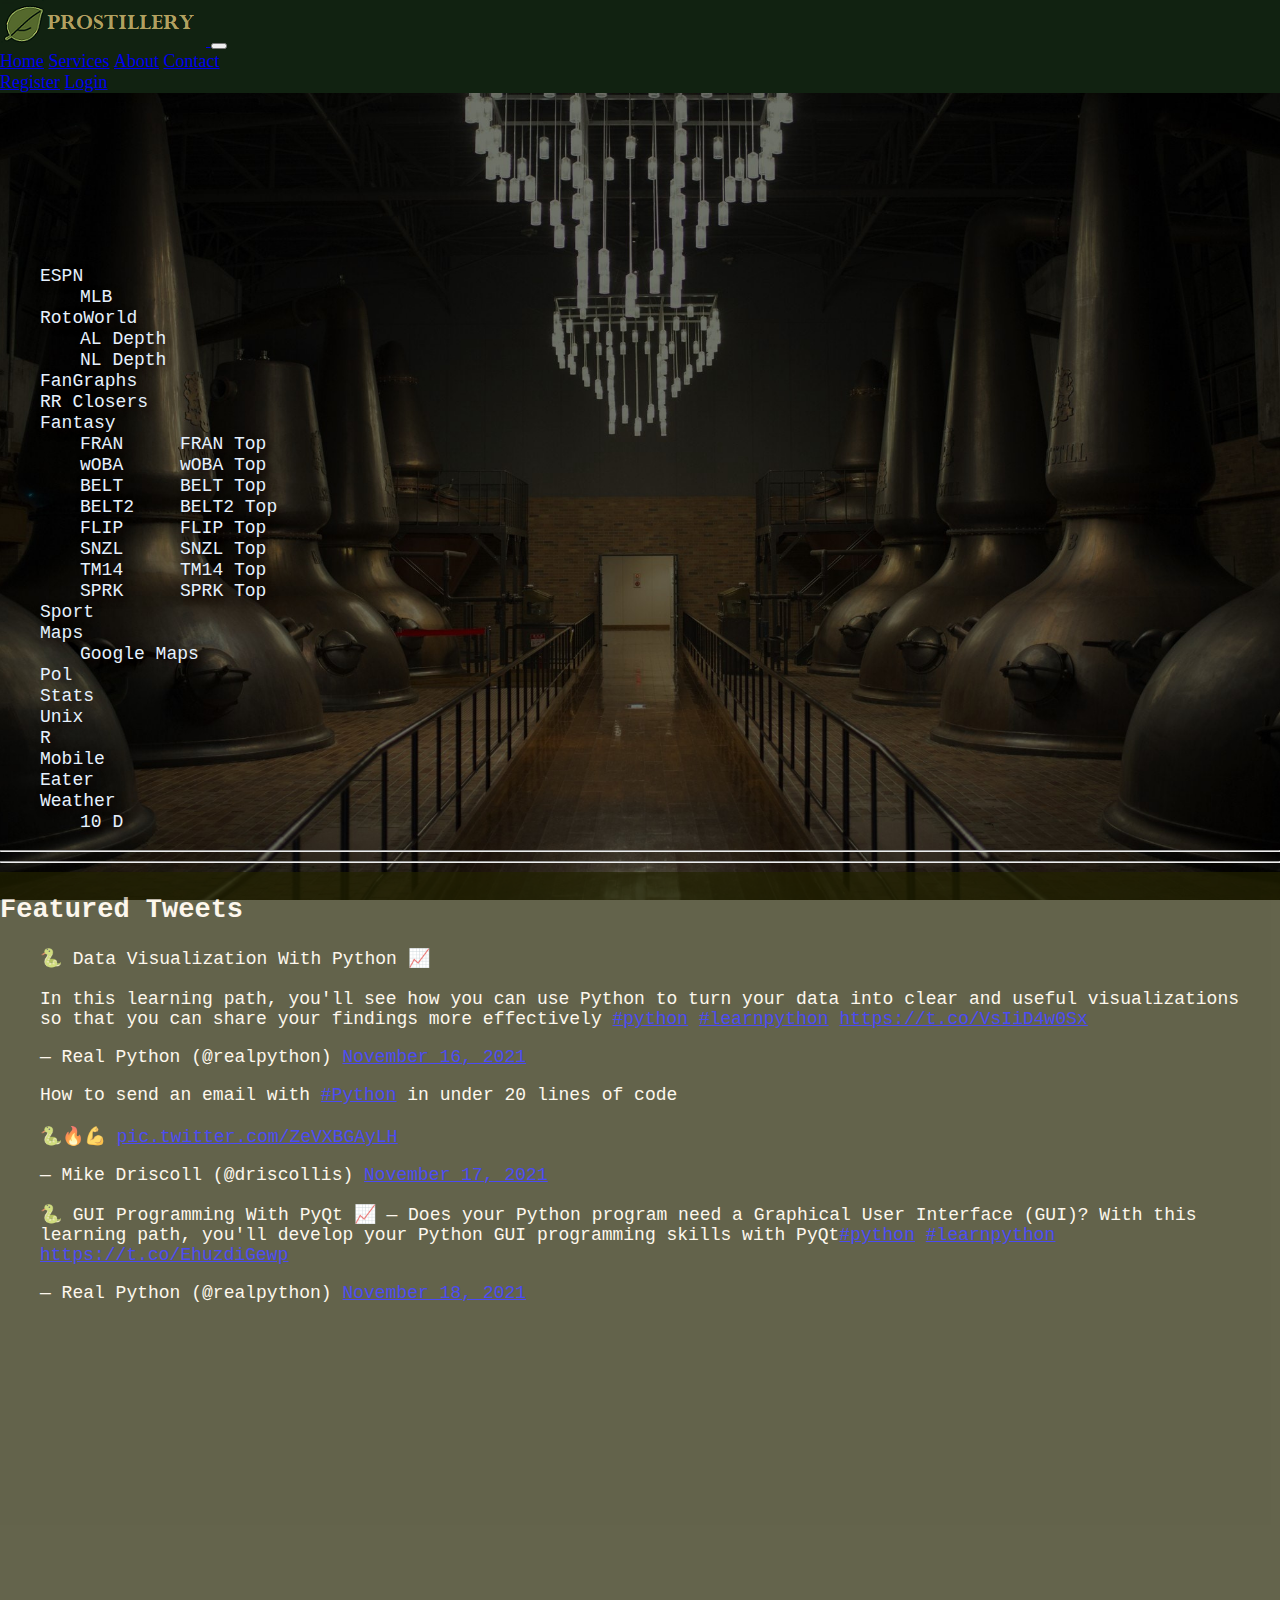
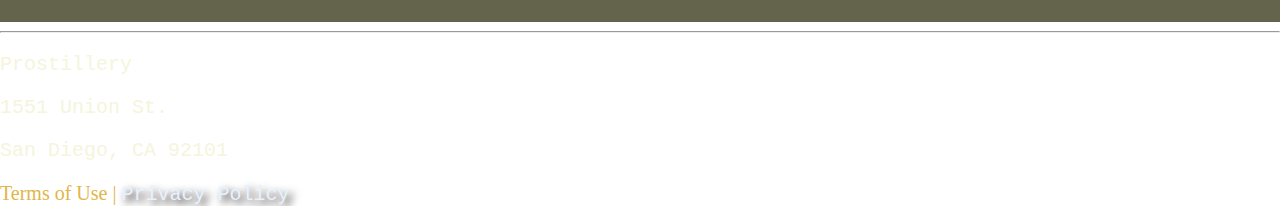
==== site/mobile/index.html @ f38cf7fd "Add files via upload" ====
<!DOCTYPE html>
<html lang="en">
<head>
    <meta charset="utf-8">
    <meta name="viewport" content="width=device-width, initial-scale=1, shrink-to-fit=no">
    <link rel="shortcut icon" href="favicon.png" type="image/png">
    <title>Prostillery</title>
    <link href="style.css" rel="stylesheet" type="text/css">
    <!link rel="stylesheet" href="https://stackpath.bootstrapcdn.com/bootstrap/4.3.1/css/bootstrap.min.css">
    <link href="https://cdn.jsdelivr.net/npm/bootstrap@5.1.3/dist/css/bootstrap.min.css" rel="stylesheet"
          integrity="sha384-1BmE4kWBq78iYhFldvKuhfTAU6auU8tT94WrHftjDbrCEXSU1oBoqyl2QvZ6jIW3" crossorigin="anonymous">
    <link rel="stylesheet" href="https://maxcdn.bootstrapcdn.com/font-awesome/4.7.0/css/font-awesome.min.css">
    <script src="https://code.jquery.com/jquery-3.6.0.js"
            integrity="sha256-H+K7U5CnXl1h5ywQfKtSj8PCmoN9aaq30gDh27Xc0jk=" crossorigin="anonymous"></script>
    <script src="https://cdnjs.cloudflare.com/ajax/libs/popper.js/1.14.7/umd/popper.min.js"></script>
    <script src="https://stackpath.bootstrapcdn.com/bootstrap/4.3.1/js/bootstrap.min.js"></script>
</head>
<body>
<nav class="navbar fixed-top navbar-expand-md navbar-dark bg-dark mb-3" style="background-color: #222200 !important;">
    <div class="container" style="background-color: #112211;">
        <a class="navbar-brand" href="#">
          <img src="logopro.png">
        </a>
        <button type="button" class="navbar-toggler" data-toggle="collapse" data-target="#navbarCollapse">
            <span class="navbar-toggler-icon"></span>
        </button>
        <div class="collapse navbar-collapse navbar-dark" id="navbarCollapse">
            <div class="navbar-nav">
                <a href="#" style="font-family: Garamond;" class="nav-item nav-link active">Home</a>
                <a href="#" style="font-family: Garamond;" class="nav-item nav-link">Services</a>
                <a href="#" style="font-family: Garamond;" class="nav-item nav-link">About</a>
                <a href="#" style="font-family: Garamond;" class="nav-item nav-link">Contact</a>
            </div>
            <div class="navbar-nav  navbar-dark ml-auto">
                <a href="#" style="font-family: Garamond;" class="nav-item nav-link">Register</a>
                <a href="#" style="font-family: Garamond;" class="nav-item nav-link">Login</a>
            </div>
        </div>
    </div>    
</nav>
<div class="container" style="padding: 75px;">
</div>
<div class="container">
    
        <div class="row">
            <div class="col-md-4" style="background-color: #222200; color: oldlace; font-family: Courier;opacity: 1;">
                <h2></h2>
                <div id="list">
                    <p>
<!--                        <iframe src="https://chancest.shinyapps.io/ShinyApps/" frameborder="0" height="500%" width="150%"></iframe>-->
                    </p>
                </div>
            </div>
            <div class="col-md-4">
                <ul style="list-style-type:none;">
                <li>
                    <a href="https://www.espn.com" target="_blank" class="link">ESPN</a>
                    <ul style="list-style-type:none;">
                        <li>
                        <a href="https://www.espn.com/mlb/scoreboard" target="_blank" class="link">MLB</a>
                        </li>
                    </ul>
                </li>
                <li >
                    <a href="http://www.rotoworld.com/playernews/mlb/baseball-player-news" target="_blank" class="link">RotoWorld</a>
                    <ul style="list-style-type:none;">
                        <li>
                        <a href="http://www.rotoworld.com/teams/depth-charts/mlb.aspx" target="_blank" class="link">AL Depth</a>
                        </li>
                        <li>
                        <a href="http://www.rotoworld.com/teams/depth-charts/mlb.aspx?league=National" target="_blank" class="link">NL Depth</a>
                        </li>
                    </ul>
                </li>
                <li>
                    <a href="http://www.fangraphs.com" target="_blank" class="link">FanGraphs</a>
                </li>
                <li>
                    <a href="https://www.rosterresource.com/mlb-closer-depth-chart/" target="_blank" class="link">RR Closers</a>
                </li>
                <li>
                    <a href="https://cherycal.github.io/first/site/sport/fantasy/" target="_blank" class="link">Fantasy</a>
                    <ul style="list-style-type:none;">
                        <nav class="nav1">
                            <li>
                            <a href="https://fantasy.espn.com/baseball/team?leagueId=37863846&teamId=6" target="_blank" class="link">FRAN</a>
                            </li>
                            <li>
                            <a href="https://fantasy.espn.com/baseball/team?leagueId=6455&teamId=2" target="_blank" class="link">wOBA</a>
                            </li>
                            <li>
                            <a href="https://fantasy.espn.com/baseball/team?leagueId=87301&teamId=9" target="_blank" class="link">BELT</a>
							
                            </li>
                            <li>
                            <a href="https://fantasy.espn.com/baseball/team?leagueId=1101689450&teamId=1" target="_blank" class="link">BELT2</a>
                            </li>
                            <li>
                            <a href="https://fantasy.espn.com/baseball/team?leagueId=3154&teamId=7" target="_blank" class="link">FLIP</a>
                            </li>
                            <li>
                            <a href="https://fantasy.espn.com/baseball/team?leagueId=1305684057&teamId=8" target="_blank" class="link">SNZL</a>
                            </li>
                            <li>
                                <a href="https://fantasy.espn.com/baseball/team?leagueId=2692&teamId=35" target="_blank" class="link">TM14</a>
                            </li>
                            <li>
                            <a href="https://fantasy.espn.com/baseball/team?leagueId=162788&teamId=4" target="_blank" class="link">SPRK</a>
                            </li>
                        </nav>
                        <nav class="nav2">
                            <li>
                                <a href="https://fantasy.espn.com/baseball/league?leagueId=37863846" target="_blank" class="link">FRAN Top</a>
                            </li>
                            <li>
                                <a href="https://fantasy.espn.com/baseball/league?leagueId=6455" target="_blank" class="link">wOBA Top</a>
                            </li>
                            <li>
                                <a href="https://fantasy.espn.com/baseball/league?leagueId=87301" target="_blank" class="link">BELT Top</a>
                            </li>
                            <li>
                                <a href="https://fantasy.espn.com/baseball/league?leagueId=1101689450" target="_blank" class="link">BELT2 Top</a>
                            </li>
                            <li>
                                <a href="https://fantasy.espn.com/baseball/league?leagueId=3154" target="_blank" class="link">FLIP Top</a>
                            </li>
                            <li>
                                <a href="https://fantasy.espn.com/baseball/league?leagueId=1305684057" target="_blank" class="link">SNZL Top</a>
                            </li>
                            <li>
                                <a href="https://fantasy.espn.com/baseball/league?leagueId=2692" target="_blank" class="link">TM14 Top</a>
                            </li>
							 <li>
                                <a href="https://fantasy.espn.com/baseball/league?leagueId=162788" target="_blank" class="link">SPRK Top</a>
                            </li>
                        </nav>
                    </ul>
                </li>
                <nav class="nav3">
                    <li>
                        <a href="https://cherycal.github.io/first/site/sport/" class="link">Sport</a>
                    </li>
                    <li>
                        <a href="https://cherycal.github.io/first/site/maps/" class="link">Maps</a>
                        <ul style="list-style-type:none;">
                            <li>
                            <a href="https://www.google.com/maps/@32.7186235,-117.1676501,15z?hl=en" target="_blank" class="link">Google Maps</a>
                            </li>
                        </ul>
                    </li>
                    <li>
                        <a href="https://cherycal.github.io/first/site/pol/" class="link">Pol</a>
                    </li>
                    <li>
                        <a href="https://cherycal.github.io/first/site/stats/" class="link">Stats</a>
                    </li>
                    <li>
                        <a href="https://cherycal.github.io/first/site/unix/" class="link">Unix</a>
                    </li>
		    <li>
                        <a href="http://192.168.0.11:3838/sample-apps/hello/" target="_blank" class="link">R</a>
                    </li>
                    <li>
                        <a href="https://cherycal.github.io/first/site/mobile/" class="link">Mobile</a>
                    </li>
                    <li>
                        <a href="https://sandiego.eater.com/" target="_blank" class="link">Eater</a>
                    </li>
                    <li>
                        <a href="https://cherycal.github.io/first/site/weather/" class="link">Weather</a>
                        <ul style="list-style-type:none;">
                            <li>
                            <a href="https://www.wunderground.com/forecast/us/ca/san-diego/32.72,-117.16" target="_blank" class="link">10 D</a>
                            </li>
                        </ul>
                    </li>
                </nav>
            </ul>
            </div>
            <div class="col-md-4" style="background-color: #222200; color: oldlace; font-family: Courier;opacity: 1;">
<!--                <h2>Featured Graph:</h2>-->
<!--                <h2>wOBA by Age</h2>-->
<!--                <div style="position:relative;padding-bottom:120.00%;">-->
<!--					<iframe style="width:100%;height:100%;position:absolute;left:0px;top:0px;"-->
<!--						frameborder="0" width="150%" height="185%"-->
<!--						allowfullscreen allow="autoplay"-->
<!--						src="woba2.gif">-->
<!--					</iframe>-->
<!--				</div>-->
            </div>
        </div>
    <hr>
    <hr>
    <div class="row">
        <div class="col-md-4" style="background-color: #222200; color: oldlace; font-family: Courier;opacity: .7;">
<!--                <h2>Bootstrap tutorial</h2>-->
<!--                <p><a href="https://www.tutorialrepublic.com/twitter-bootstrap-tutorial/"-->
<!--                      target="_blank" class="btn btn-dark">Learn More »</a></p>-->
        </div>
        <div class="col-md-4">

<!--            <p><a href="https://www.tutorialrepublic.com/html-tutorial/" target="_blank" class="btn btn-warning">Learn More »</a></p>-->
        </div>
        <div class="col-md-4" style="background-color: #222200; color: oldlace; font-family: Courier;opacity: .7;
                height: 750px; overflow-y: scroll;">
            <h2>Featured Tweets</h2>
            <blockquote class="twitter-tweet"><p lang="en" dir="ltr">🐍 Data Visualization With Python 📈<br>
                <br>In this learning path, you&#39;ll see how you can use Python to turn your data into
                clear and useful visualizations so that you can share your findings more effectively
                <a href="https://twitter.com/hashtag/python?src=hash&amp;ref_src=twsrc%5Etfw">#python</a>
                <a href="https://twitter.com/hashtag/learnpython?src=hash&amp;ref_src=twsrc%5Etfw">#learnpython</a>
                <a href="https://t.co/VsIiD4w0Sx">https://t.co/VsIiD4w0Sx</a></p>&mdash; Real Python (@realpython)
                <a href="https://twitter.com/realpython/status/1460472741539241986?ref_src=twsrc%5Etfw">November 16, 2021</a>
            </blockquote>
            <blockquote class="twitter-tweet"><p lang="en" dir="ltr">How to send an email with 
                <a href="https://twitter.com/hashtag/Python?src=hash&amp;ref_src=twsrc%5Etfw">#Python</a> in under 20 lines of code<br>
                <br>🐍🔥💪 <a href="https://t.co/ZeVXBGAyLH">pic.twitter.com/ZeVXBGAyLH</a></p>&mdash; Mike Driscoll (@driscollis) 
                <a href="https://twitter.com/driscollis/status/1461046154045661195?ref_src=twsrc%5Etfw">November 17, 2021</a>
            </blockquote>
            <blockquote class="twitter-tweet"><p lang="en" dir="ltr">🐍 GUI Programming With PyQt 📈 — Does your Python program 
                need a Graphical User Interface (GUI)? With this learning path, you&#39;ll develop your Python GUI programming
                 skills with PyQt<a href="https://twitter.com/hashtag/python?src=hash&amp;ref_src=twsrc%5Etfw">#python</a> 
                 <a href="https://twitter.com/hashtag/learnpython?src=hash&amp;ref_src=twsrc%5Etfw">#learnpython</a> 
                 <a href="https://t.co/EhuzdiGewp">https://t.co/EhuzdiGewp</a></p>&mdash; Real Python (@realpython) 
                 <a href="https://twitter.com/realpython/status/1461197630235713538?ref_src=twsrc%5Etfw">November 18, 2021</a>
            </blockquote> 
            <script async src="https://platform.twitter.com/widgets.js" charset="utf-8"></script>
        </div>
    </div>
    <hr>
    <footer>
        <div class="row">
            <div class="col-md-6">
                <div class="contact" style="font-size: 1.25rem;">
                    <p>  Prostillery</p>
                    <p>  1551 Union St.</p>
                    <p>  San Diego, CA 92101</p>
                </div>
            </div>
            <div class="col-md-6 text-md-right" style="font-size: 1.25rem;>
                <a href="#" class="link">Terms of Use</a> 
                <span class="text-muted mx-2">|</span> 
                <a href="#" class="link">Privacy Policy</a>
            </div>
        </div>
    </footer>
</div>
</body>
</html>
---- site/mobile/style.css ----
header{
	position: fixed;
	width:100%;
	background: #222200;
}

body {
	background-image: url("dist_dark.jpg");
	background-position: top;
  	background-repeat: no-repeat;
	background-size: cover;
	background-attachment: fixed;
	min-height: 800px;
	height: 100%;
	/*
	width: 900 px;
	*/
	margin: auto;
	font-size: large;
	color: #E0B649;
}

main {
	min-height: 1600px;
}


main .images {
	float: right;
}



header h2{
	padding-top: 10px;
	padding-left: 10px;
	font-family: Courier;
	color: darkgoldenrod;
}

div.header-links {
	padding-top: 20px;
	padding-bottom: 20px;
	font-size: 10pt;
	text-align: center;
}

div.header-links-2 {
	
}



div.footer-links {
	padding: 25px;

}

div.footer-links-2 {
	padding: 25px;
}


div.contact {
	font-family: Courier;
	color: beige;
	
}

footer nav{
	float: right;
	width: 255px;
	
}

a.link {
	font-family: Courier;
	text-shadow: 4px 4px 8px #100000;
	color: #e6f2ff;
	text-decoration: none;
}

a.head-link {
	font-family: Courier;
	text-shadow: 4px 4px 8px #100000;
	color: #e6f2ff;
	opacity: .9;
	text-decoration: none;
	justify-content: center;
}

a.foot-link {
	font-family: Courier;
	text-shadow: 4px 4px 8px #100000;
	color: #e6f2ff;
	opacity: .9;
	text-decoration: none;
	justify-content: center;
}

a.home-link {
	font-family: "Courier";
	font-size: 24pt;
	color: darkgoldenrod;
	text-decoration: none;
}

a.link:hover {
	background:#222200;
	text-decoration: none;
	color: #f3ffe6;
	font-weight: bold;
	opacity: 1;
}

/*
p.link {
	background: #2f2f00;
	border: 10px black;
	padding-left: 80px;
	padding-right: 80px;
	padding-top: 20px;
	padding-bottom: 20px;
}
*/

p.second {
	float: right;
	background: black;
	color: grey;
	border: 10px black;
	padding-left: 140px;
	padding-right: 140px;
	padding-top: 20px;
	padding-bottom: 20px;
}

nav.nav1{
	width: 100px;
	float: left;
}

nav.nav2{
	width: 100px;
	float: left;
}

nav.nav3{
	clear: both;
}

.nav.navbar-brand a {
    color: darkgoldenrod;
}
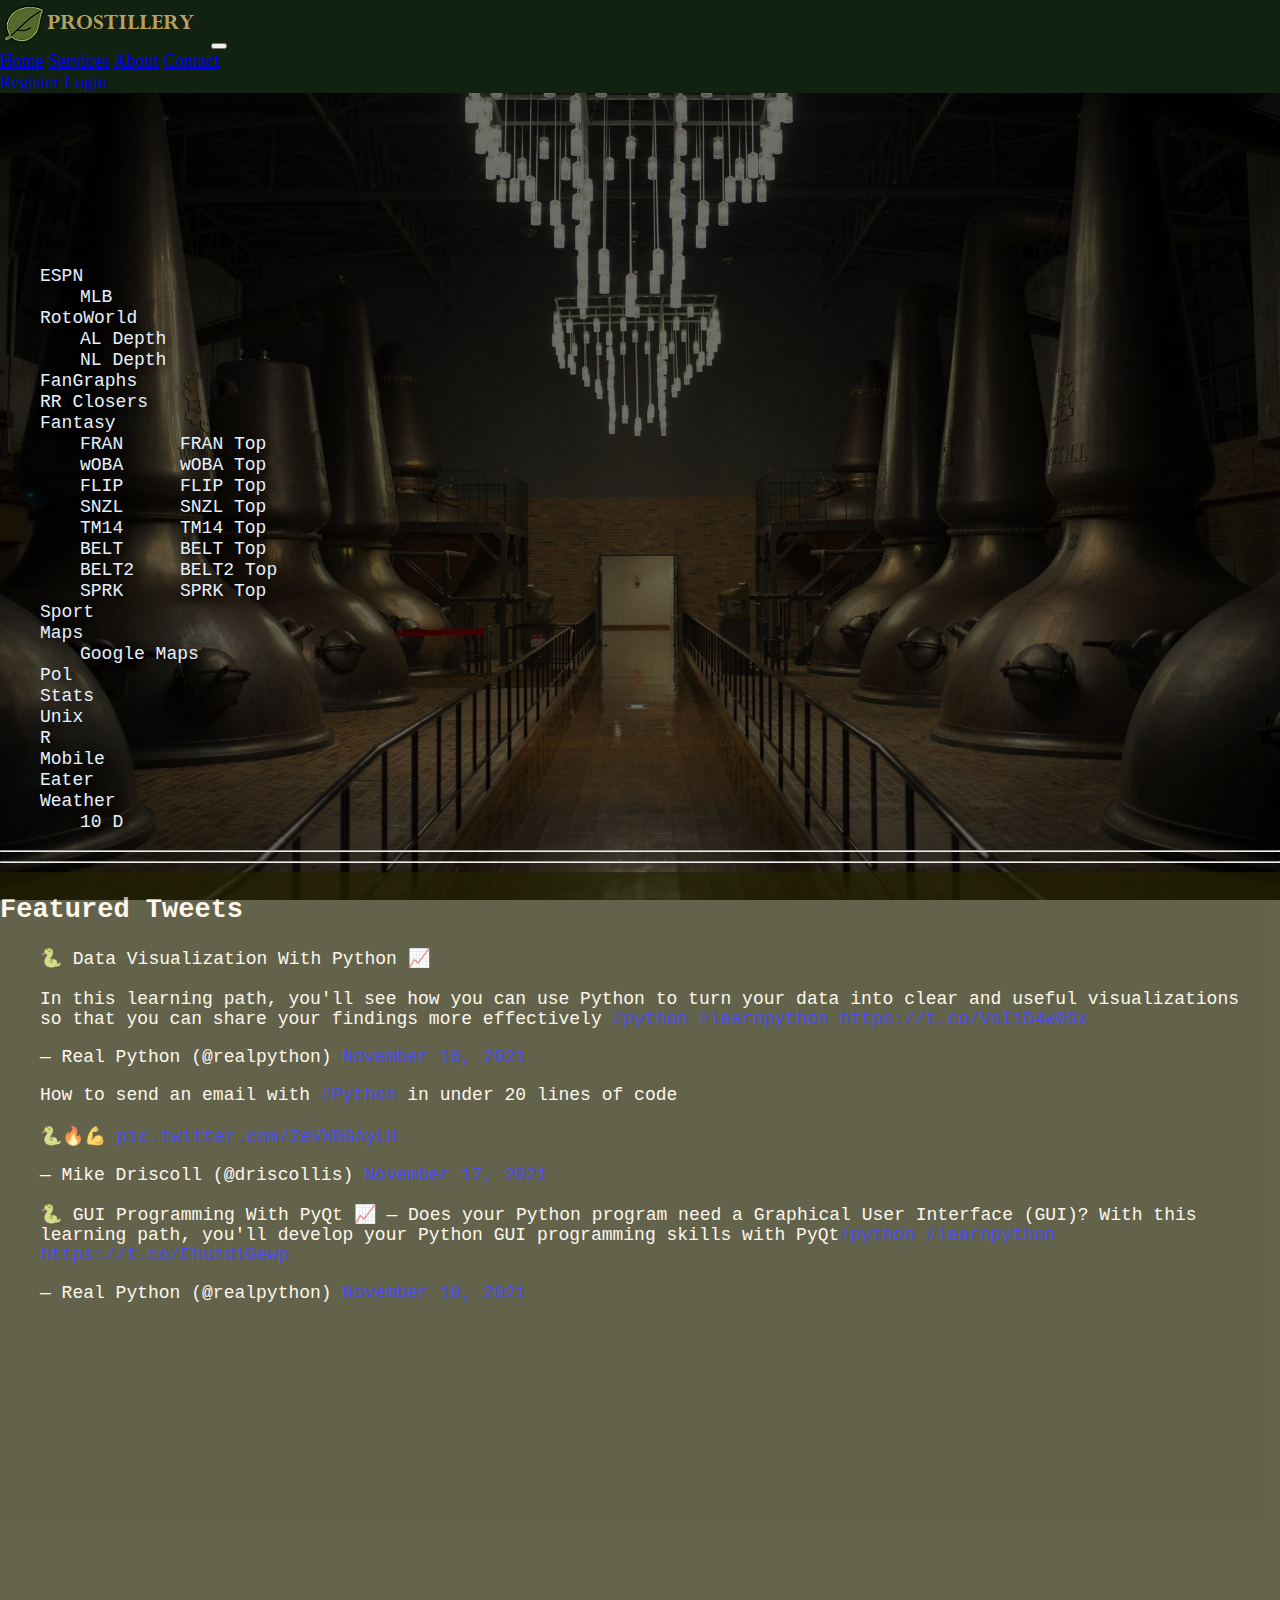
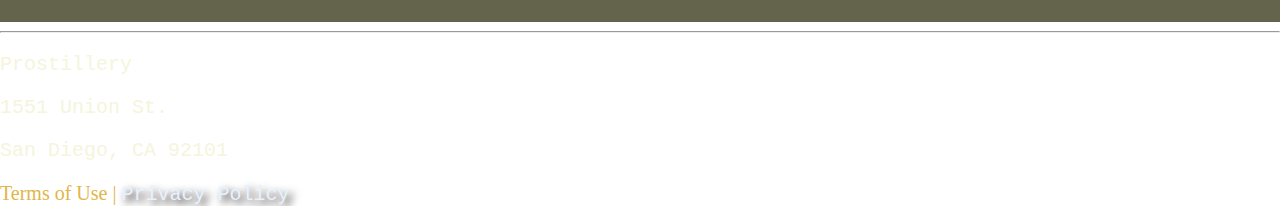
==== commit 2d0ed276: "Add files via upload" ====
--- a/site/mobile/index.html
+++ b/site/mobile/index.html
@@ -89,6 +89,15 @@
                             <a href="https://fantasy.espn.com/baseball/team?leagueId=6455&teamId=2" target="_blank" class="link">wOBA</a>
                             </li>
                             <li>
+                                <a href="https://fantasy.espn.com/baseball/team?leagueId=3154&teamId=7" target="_blank" class="link">FLIP</a>
+                            </li>
+                            <li>
+                                <a href="https://fantasy.espn.com/baseball/team?leagueId=1305684057&teamId=8" target="_blank" class="link">SNZL</a>
+                            </li>
+                            <li>
+                                    <a href="https://fantasy.espn.com/baseball/team?leagueId=2692&teamId=35" target="_blank" class="link">TM14</a>
+                            </li>
+                            <li>
                             <a href="https://fantasy.espn.com/baseball/team?leagueId=87301&teamId=9" target="_blank" class="link">BELT</a>
 							
                             </li>
@@ -96,15 +105,6 @@
                             <a href="https://fantasy.espn.com/baseball/team?leagueId=1101689450&teamId=1" target="_blank" class="link">BELT2</a>
                             </li>
                             <li>
-                            <a href="https://fantasy.espn.com/baseball/team?leagueId=3154&teamId=7" target="_blank" class="link">FLIP</a>
-                            </li>
-                            <li>
-                            <a href="https://fantasy.espn.com/baseball/team?leagueId=1305684057&teamId=8" target="_blank" class="link">SNZL</a>
-                            </li>
-                            <li>
-                                <a href="https://fantasy.espn.com/baseball/team?leagueId=2692&teamId=35" target="_blank" class="link">TM14</a>
-                            </li>
-                            <li>
                             <a href="https://fantasy.espn.com/baseball/team?leagueId=162788&teamId=4" target="_blank" class="link">SPRK</a>
                             </li>
                         </nav>
@@ -116,19 +116,19 @@
                                 <a href="https://fantasy.espn.com/baseball/league?leagueId=6455" target="_blank" class="link">wOBA Top</a>
                             </li>
                             <li>
+                                <a href="https://fantasy.espn.com/baseball/league?leagueId=3154" target="_blank" class="link">FLIP Top</a>
+                            </li>
+                            <li>
+                                <a href="https://fantasy.espn.com/baseball/league?leagueId=1305684057" target="_blank" class="link">SNZL Top</a>
+                            </li>
+                            <li>
+                                <a href="https://fantasy.espn.com/baseball/league?leagueId=2692" target="_blank" class="link">TM14 Top</a>
+                            </li>
+                            <li>
                                 <a href="https://fantasy.espn.com/baseball/league?leagueId=87301" target="_blank" class="link">BELT Top</a>
                             </li>
                             <li>
                                 <a href="https://fantasy.espn.com/baseball/league?leagueId=1101689450" target="_blank" class="link">BELT2 Top</a>
-                            </li>
-                            <li>
-                                <a href="https://fantasy.espn.com/baseball/league?leagueId=3154" target="_blank" class="link">FLIP Top</a>
-                            </li>
-                            <li>
-                                <a href="https://fantasy.espn.com/baseball/league?leagueId=1305684057" target="_blank" class="link">SNZL Top</a>
-                            </li>
-                            <li>
-                                <a href="https://fantasy.espn.com/baseball/league?leagueId=2692" target="_blank" class="link">TM14 Top</a>
                             </li>
 							 <li>
                                 <a href="https://fantasy.espn.com/baseball/league?leagueId=162788" target="_blank" class="link">SPRK Top</a>
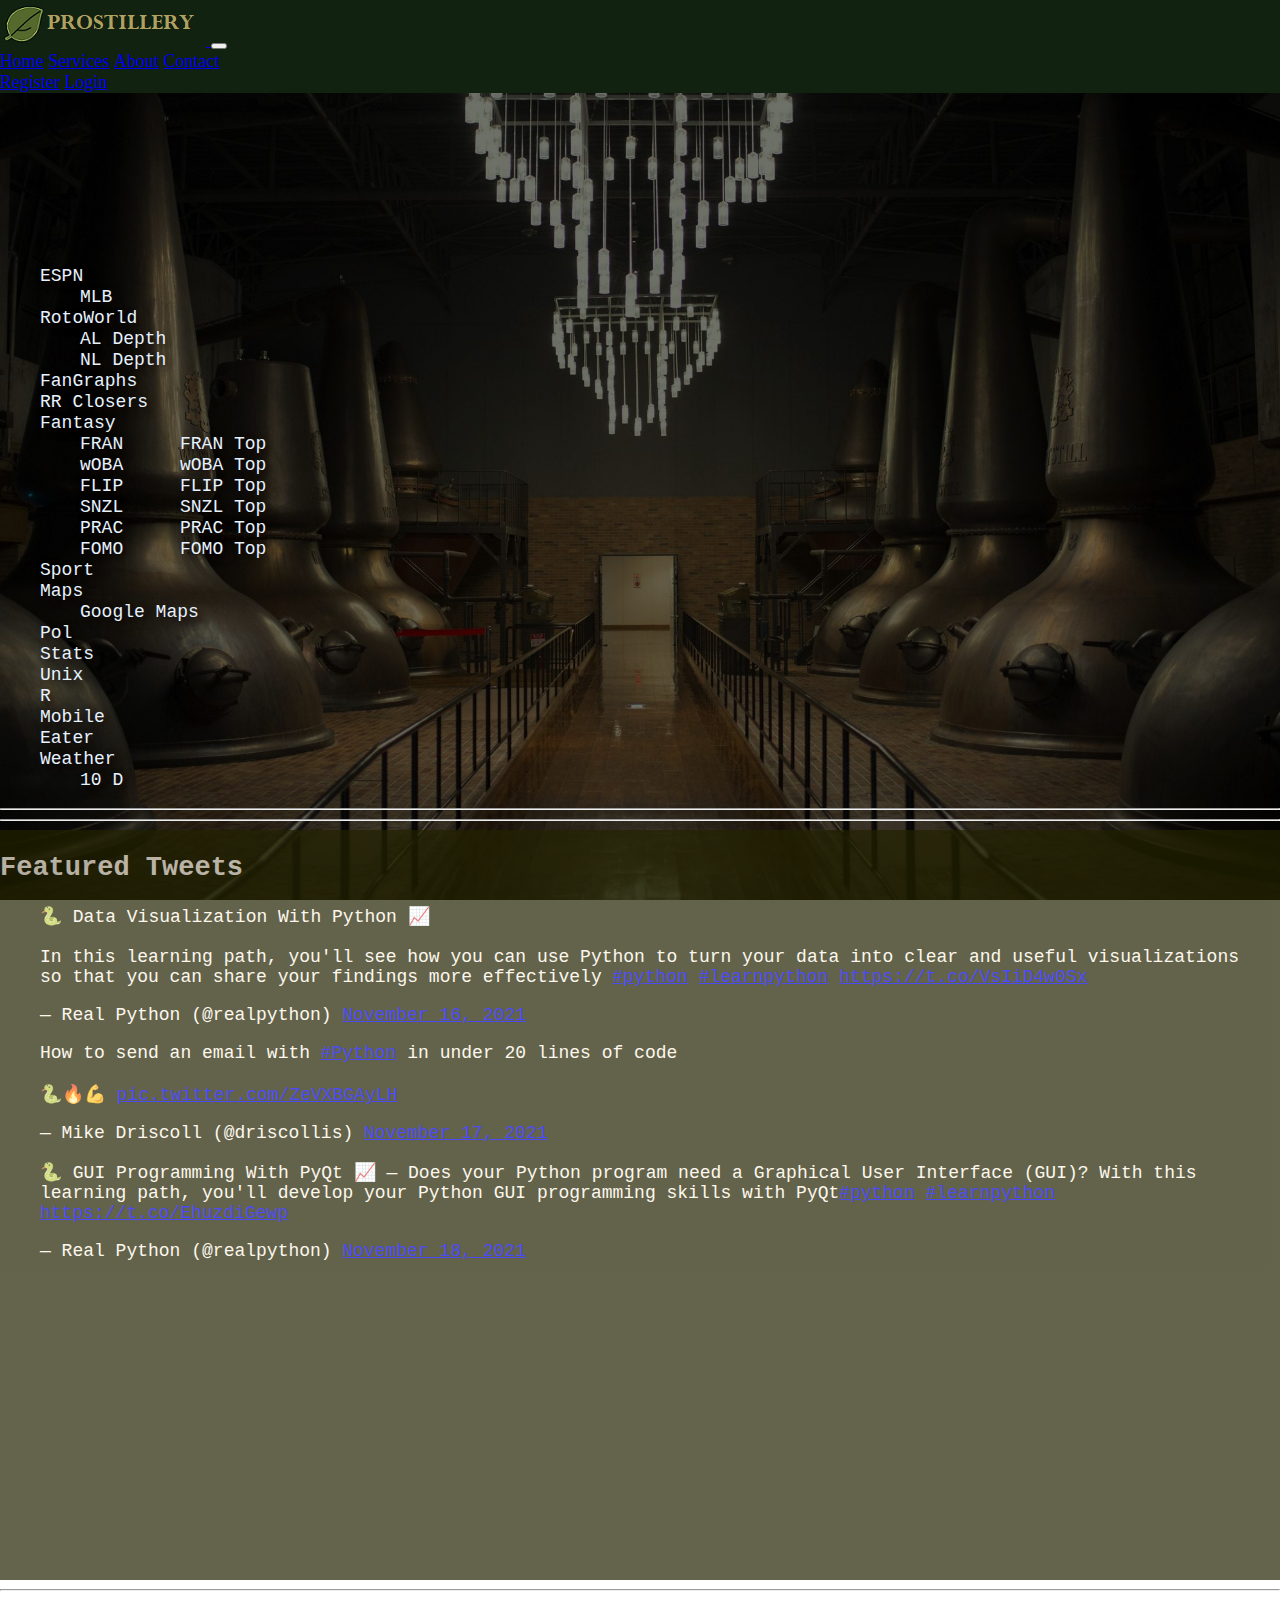
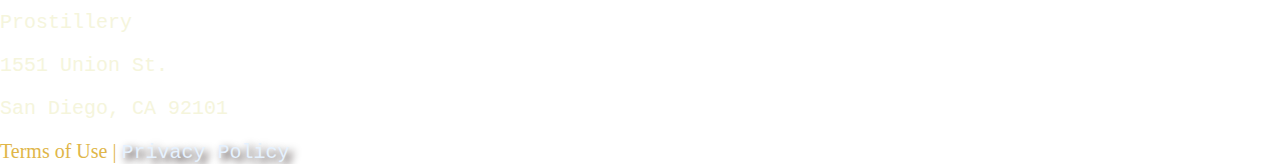
==== commit d866585f: "Add files via upload" ====
--- a/site/mobile/index.html
+++ b/site/mobile/index.html
@@ -95,17 +95,10 @@
                                 <a href="https://fantasy.espn.com/baseball/team?leagueId=1305684057&teamId=8" target="_blank" class="link">SNZL</a>
                             </li>
                             <li>
-                                    <a href="https://fantasy.espn.com/baseball/team?leagueId=2692&teamId=35" target="_blank" class="link">TM14</a>
-                            </li>
-                            <li>
-                            <a href="https://fantasy.espn.com/baseball/team?leagueId=87301&teamId=9" target="_blank" class="link">BELT</a>
-							
-                            </li>
-                            <li>
-                            <a href="https://fantasy.espn.com/baseball/team?leagueId=1101689450&teamId=1" target="_blank" class="link">BELT2</a>
-                            </li>
-                            <li>
-                            <a href="https://fantasy.espn.com/baseball/team?leagueId=162788&teamId=4" target="_blank" class="link">SPRK</a>
+                                    <a href="https://fantasy.espn.com/baseball/team?leagueId=2692&teamId=35" target="_blank" class="link">PRAC</a>
+                            </li>
+                            <li>
+                            <a href="https://fantasy.espn.com/baseball/team?leagueId=1095816069&teamId=2" target="_blank" class="link">FOMO</a>
                             </li>
                         </nav>
                         <nav class="nav2">
@@ -122,16 +115,10 @@
                                 <a href="https://fantasy.espn.com/baseball/league?leagueId=1305684057" target="_blank" class="link">SNZL Top</a>
                             </li>
                             <li>
-                                <a href="https://fantasy.espn.com/baseball/league?leagueId=2692" target="_blank" class="link">TM14 Top</a>
-                            </li>
-                            <li>
-                                <a href="https://fantasy.espn.com/baseball/league?leagueId=87301" target="_blank" class="link">BELT Top</a>
-                            </li>
-                            <li>
-                                <a href="https://fantasy.espn.com/baseball/league?leagueId=1101689450" target="_blank" class="link">BELT2 Top</a>
-                            </li>
-							 <li>
-                                <a href="https://fantasy.espn.com/baseball/league?leagueId=162788" target="_blank" class="link">SPRK Top</a>
+                                <a href="https://fantasy.espn.com/baseball/league?leagueId=2692" target="_blank" class="link">PRAC Top</a>
+                            </li>
+                            <li>
+                                <a href="https://fantasy.espn.com/baseball/league?leagueId=1095816069" target="_blank" class="link">FOMO Top</a>
                             </li>
                         </nav>
                     </ul>
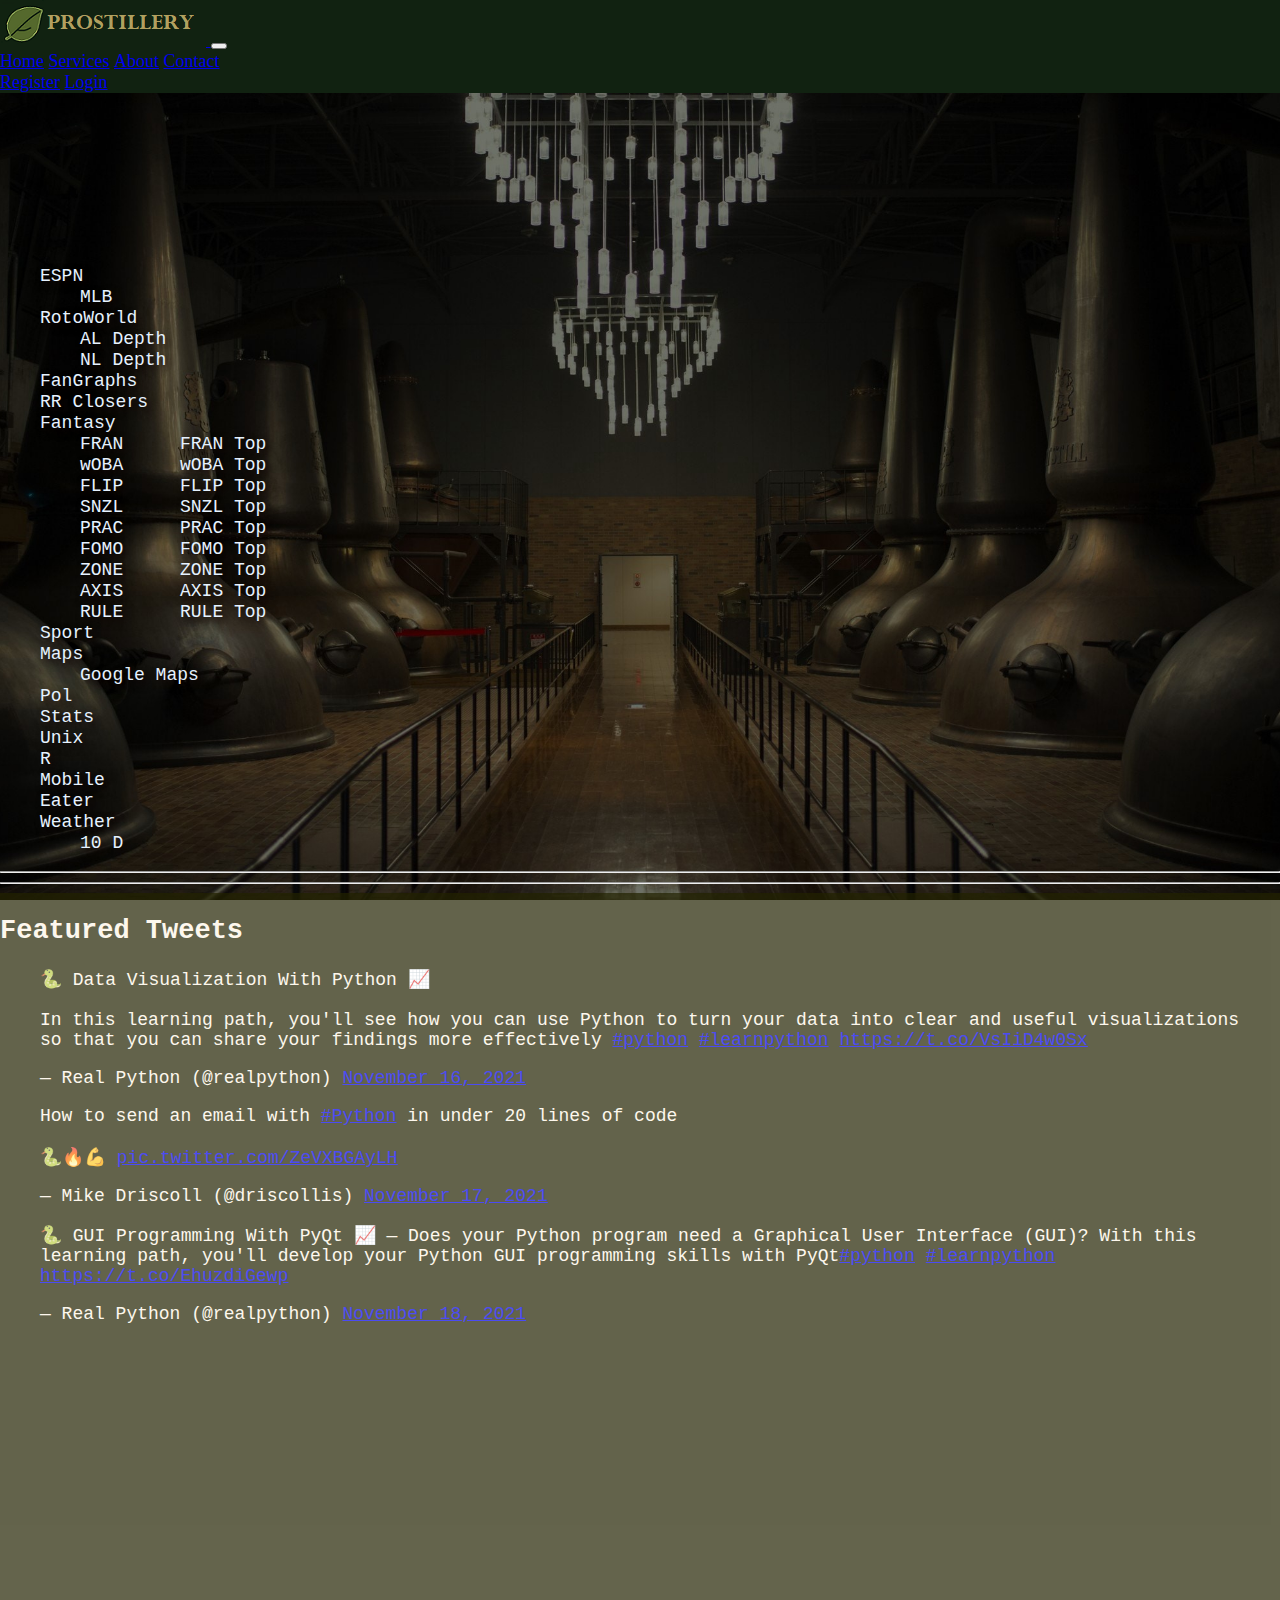
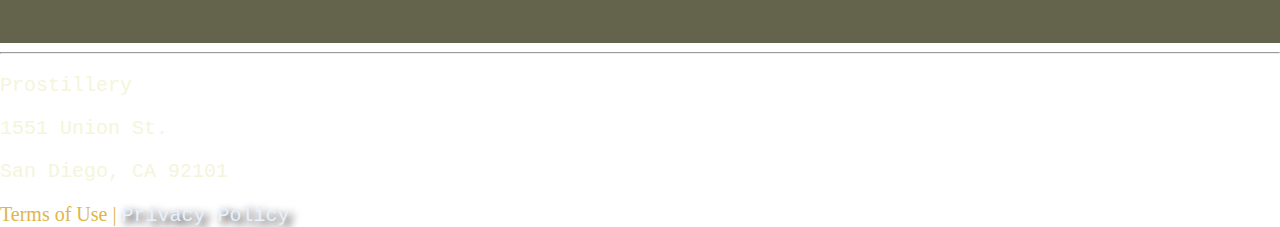
==== commit c3b5339e: "Add files via upload" ====
--- a/site/mobile/index.html
+++ b/site/mobile/index.html
@@ -40,8 +40,7 @@
 </nav>
 <div class="container" style="padding: 75px;">
 </div>
-<div class="container">
-    
+<div class="container">  
         <div class="row">
             <div class="col-md-4" style="background-color: #222200; color: oldlace; font-family: Courier;opacity: 1;">
                 <h2></h2>
@@ -100,6 +99,15 @@
                             <li>
                             <a href="https://fantasy.espn.com/baseball/team?leagueId=1095816069&teamId=2" target="_blank" class="link">FOMO</a>
                             </li>
+                            <li>
+                                <a href="https://fantasy.espn.com/football/team?leagueId=716086042&teamId=8" target="_blank" class="link">ZONE</a>
+                            </li>
+                            <li>
+                                <a href="https://fantasy.espn.com/football/team?leagueId=1125571900&teamId=9" target="_blank" class="link">AXIS</a>
+                            </li>
+                            <li>
+                                <a href="https://fantasy.espn.com/football/team?leagueId=1486753268&teamId=4" target="_blank" class="link">RULE</a>
+                            </li>
                         </nav>
                         <nav class="nav2">
                             <li>
@@ -119,6 +127,15 @@
                             </li>
                             <li>
                                 <a href="https://fantasy.espn.com/baseball/league?leagueId=1095816069" target="_blank" class="link">FOMO Top</a>
+                            </li>
+                            <li>
+                                <a href="https://fantasy.espn.com/football/team?leagueId=716086042" target="_blank" class="link">ZONE Top</a>
+                            </li>
+                            <li>
+                                <a href="https://fantasy.espn.com/football/team?leagueId=1125571900" target="_blank" class="link">AXIS Top</a>
+                            </li>
+                            <li>
+                                <a href="https://fantasy.espn.com/football/team?leagueId=1486753268" target="_blank" class="link">RULE Top</a>
                             </li>
                         </nav>
                     </ul>
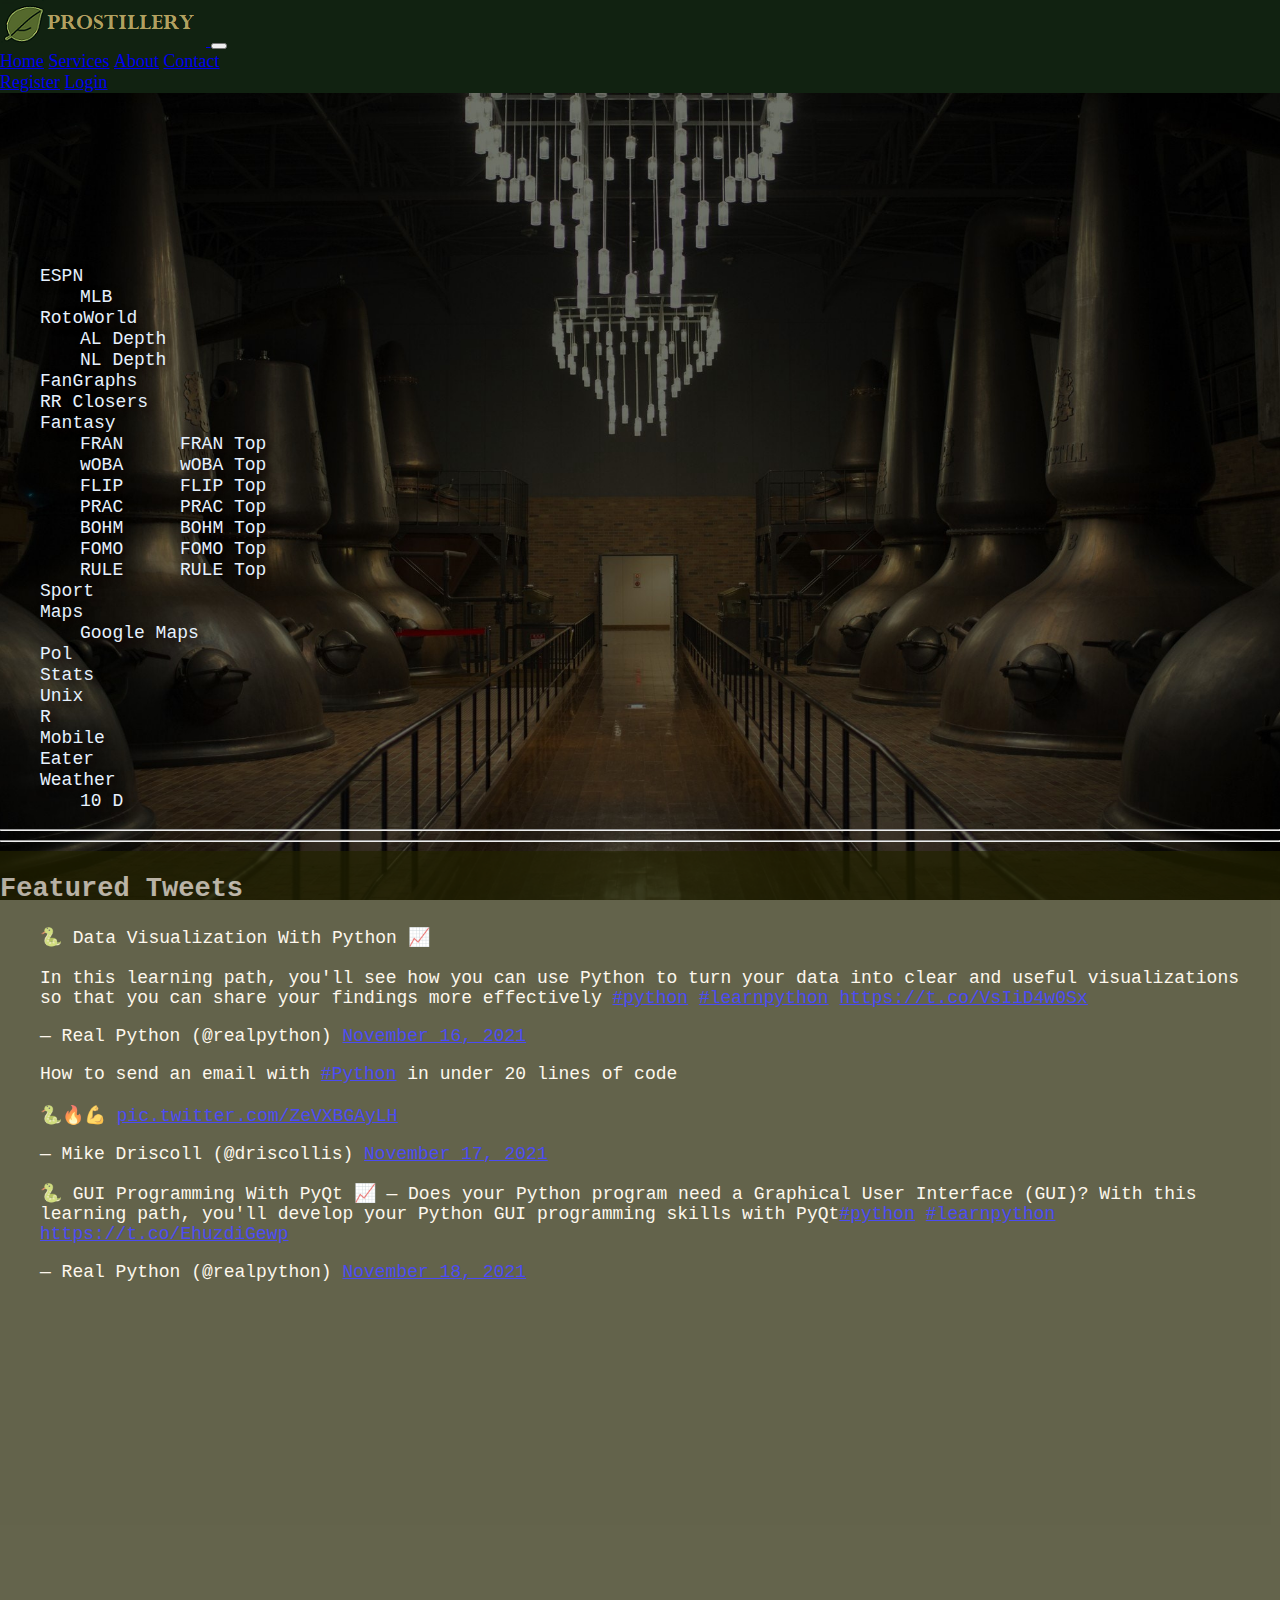
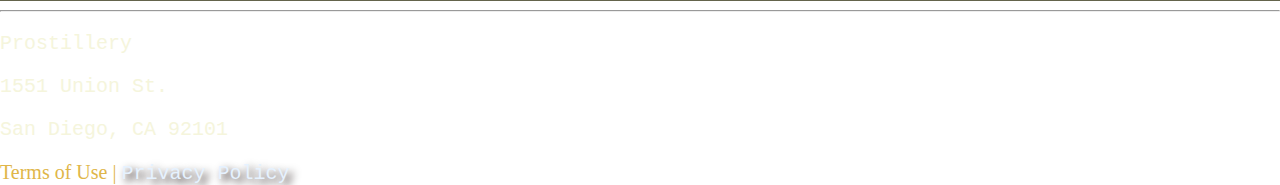
==== commit b3c5ce5d: "Add files via upload" ====
--- a/site/mobile/index.html
+++ b/site/mobile/index.html
@@ -91,19 +91,13 @@
                                 <a href="https://fantasy.espn.com/baseball/team?leagueId=3154&teamId=7" target="_blank" class="link">FLIP</a>
                             </li>
                             <li>
-                                <a href="https://fantasy.espn.com/baseball/team?leagueId=1305684057&teamId=8" target="_blank" class="link">SNZL</a>
-                            </li>
-                            <li>
                                     <a href="https://fantasy.espn.com/baseball/team?leagueId=2692&teamId=35" target="_blank" class="link">PRAC</a>
                             </li>
                             <li>
-                            <a href="https://fantasy.espn.com/baseball/team?leagueId=1095816069&teamId=2" target="_blank" class="link">FOMO</a>
-                            </li>
-                            <li>
-                                <a href="https://fantasy.espn.com/football/team?leagueId=716086042&teamId=8" target="_blank" class="link">ZONE</a>
-                            </li>
-                            <li>
-                                <a href="https://fantasy.espn.com/football/team?leagueId=1125571900&teamId=9" target="_blank" class="link">AXIS</a>
+                                <a href="https://fantasy.espn.com/baseball/team?leagueId=941700542&teamId=2" target="_blank" class="link">BOHM</a>
+                            </li>
+                            <li>
+                                <a href="https://fantasy.espn.com/baseball/team?leagueId=1190388698&teamId=6" target="_blank" class="link">FOMO</a>
                             </li>
                             <li>
                                 <a href="https://fantasy.espn.com/football/team?leagueId=1486753268&teamId=4" target="_blank" class="link">RULE</a>
@@ -120,22 +114,16 @@
                                 <a href="https://fantasy.espn.com/baseball/league?leagueId=3154" target="_blank" class="link">FLIP Top</a>
                             </li>
                             <li>
-                                <a href="https://fantasy.espn.com/baseball/league?leagueId=1305684057" target="_blank" class="link">SNZL Top</a>
-                            </li>
-                            <li>
                                 <a href="https://fantasy.espn.com/baseball/league?leagueId=2692" target="_blank" class="link">PRAC Top</a>
                             </li>
                             <li>
-                                <a href="https://fantasy.espn.com/baseball/league?leagueId=1095816069" target="_blank" class="link">FOMO Top</a>
-                            </li>
-                            <li>
-                                <a href="https://fantasy.espn.com/football/team?leagueId=716086042" target="_blank" class="link">ZONE Top</a>
-                            </li>
-                            <li>
-                                <a href="https://fantasy.espn.com/football/team?leagueId=1125571900" target="_blank" class="link">AXIS Top</a>
-                            </li>
-                            <li>
-                                <a href="https://fantasy.espn.com/football/team?leagueId=1486753268" target="_blank" class="link">RULE Top</a>
+                                <a href="https://fantasy.espn.com/baseball/league?leagueId=941700542" target="_blank" class="link">BOHM Top</a>
+                            </li>
+                            <li>
+                                <a href="https://fantasy.espn.com/baseball/league?leagueId=1190388698" target="_blank" class="link">FOMO Top</a>
+                            </li>
+                            <li>
+                                <a href="https://fantasy.espn.com/football/league?leagueId=1486753268" target="_blank" class="link">RULE Top</a>
                             </li>
                         </nav>
                     </ul>
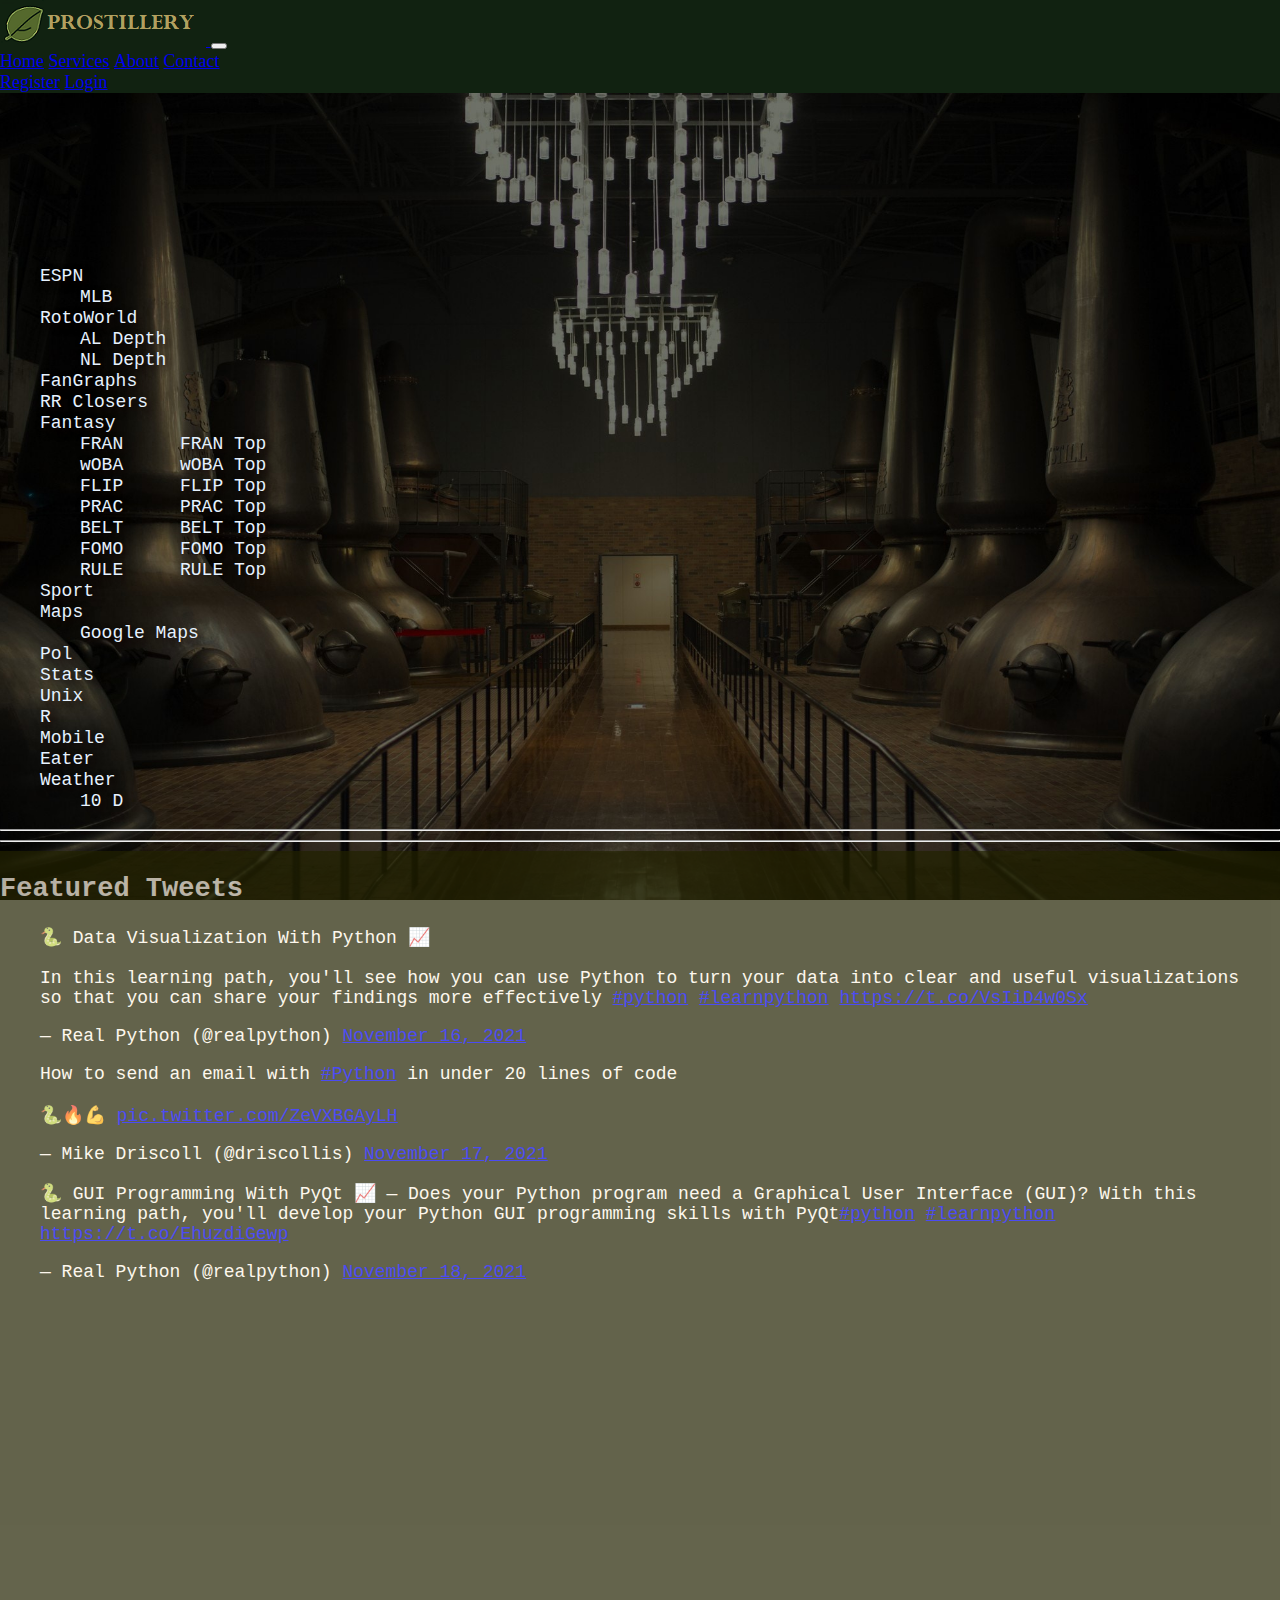
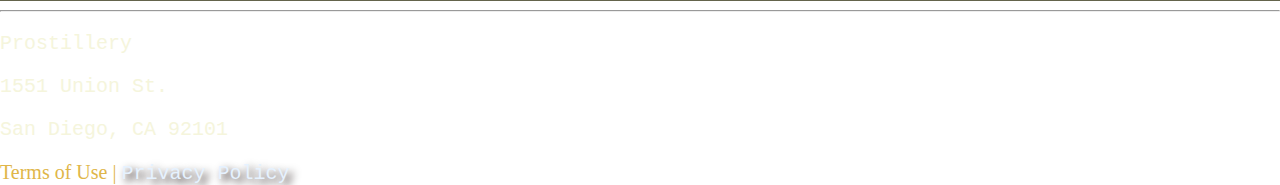
==== commit df3f3125: "Add files via upload" ====
--- a/site/mobile/index.html
+++ b/site/mobile/index.html
@@ -94,7 +94,7 @@
                                     <a href="https://fantasy.espn.com/baseball/team?leagueId=2692&teamId=35" target="_blank" class="link">PRAC</a>
                             </li>
                             <li>
-                                <a href="https://fantasy.espn.com/baseball/team?leagueId=941700542&teamId=2" target="_blank" class="link">BOHM</a>
+                                <a href="https://fantasy.espn.com/baseball/team?leagueId=9718&teamId=6" target="_blank" class="link">BELT</a>
                             </li>
                             <li>
                                 <a href="https://fantasy.espn.com/baseball/team?leagueId=1190388698&teamId=6" target="_blank" class="link">FOMO</a>
@@ -117,7 +117,7 @@
                                 <a href="https://fantasy.espn.com/baseball/league?leagueId=2692" target="_blank" class="link">PRAC Top</a>
                             </li>
                             <li>
-                                <a href="https://fantasy.espn.com/baseball/league?leagueId=941700542" target="_blank" class="link">BOHM Top</a>
+                                <a href="https://fantasy.espn.com/baseball/league?leagueId=9718" target="_blank" class="link">BELT Top</a>
                             </li>
                             <li>
                                 <a href="https://fantasy.espn.com/baseball/league?leagueId=1190388698" target="_blank" class="link">FOMO Top</a>
